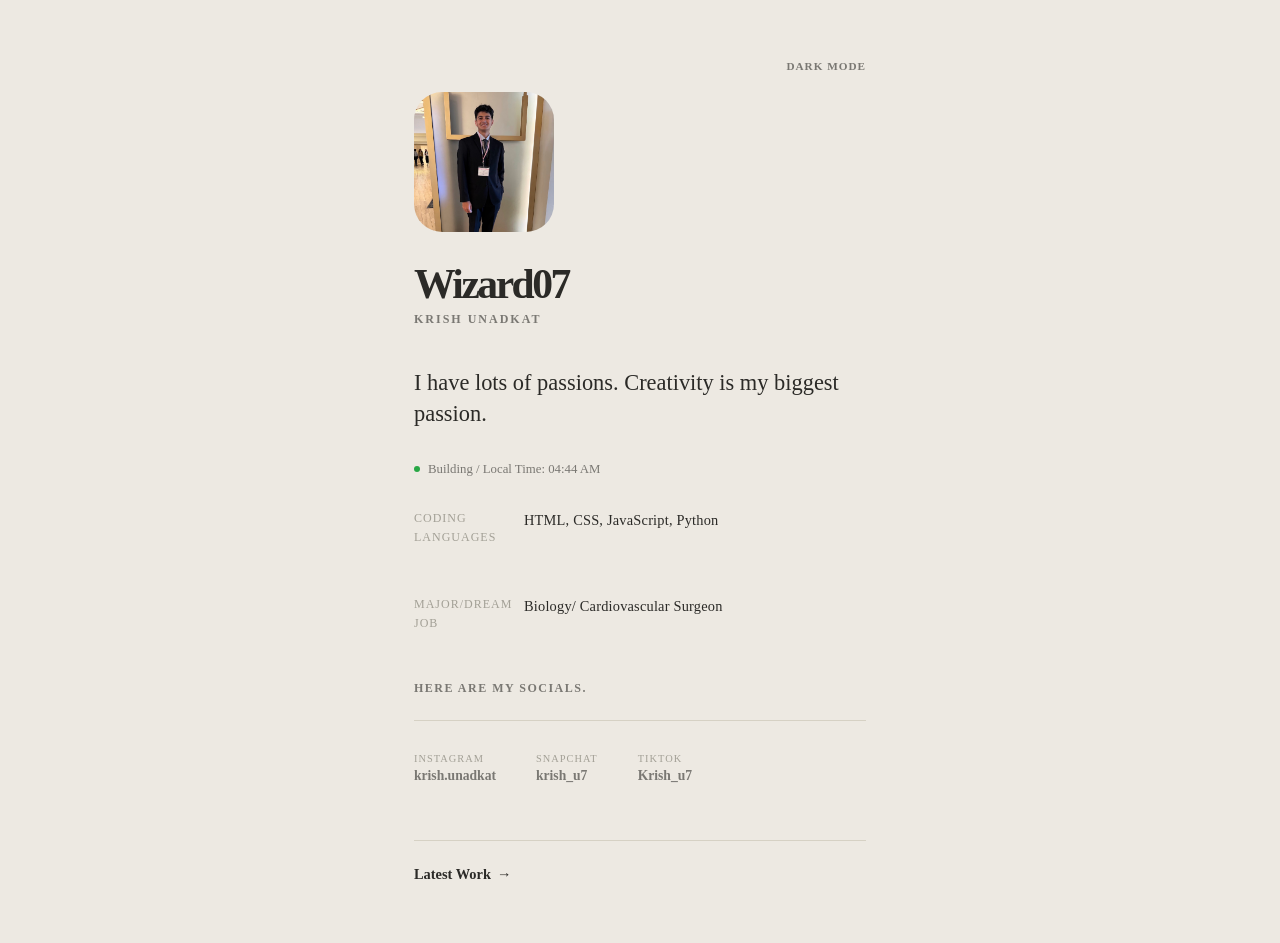
==== index.html @ 0f755834 "Add files via upload" ====
<!DOCTYPE html>

  <head>
  <meta charset="UTF-8">
  <meta name="viewport" content="width=device-width, initial-scale=1.0">
  <title>Krish's Socials</title>
  <link rel="stylesheet" href="index.css">
</head>

<body>

  <button class="theme-toggle-btn" id="themeToggle">Dark Mode</button>

<header class="reveal-item">

  <img src="IMG_3256.jpg">
  <h1>Wizard07</h1>
  <h2>Krish Unadkat</h2>
  <h3>I have lots of passions. Creativity is my biggest passion.</h3>

  <div class="status-row">
    <div class="status-dot"></div>
    <span id="liveStatus">Building / local Time: Loading...</span>
  </div>

</header>

<div class="languages-container reveal-item">
  <div class="language-row">
    <span class="language-label">Coding Languages</span>
    <span class="language-list">HTML, CSS, JavaScript, Python</span>
  </div>
</div>

<div class="future-major-container reveal-item">
  <div class="future-major-row">
    <span class="future-major-label">Major/Dream Job</span>
    <span class="future-major-list">Biology/ Cardiovascular Surgeon</span>
  </div>
</div>

<h4 class="reveal-item">Here are my socials.</h4>

<div class="socials-container">
  
  <div class="social-item1 reveal-item" style="transition-delay: 0s;">
    <p class="platform-name">Instagram</p>
    <a href="https://www.instagram.com/krish.unadkat?igsi=NTc4MTIwNjQ2YQ%3D%3D&utm_source=qr" target="_blank">krish.unadkat</a>
  </div>

  <div class="social-item2 reveal-item" style="transition-delay: 0.1s;">
    <p class="platform-name">Snapchat</p>
    <a href="https://snapchat.com/t/zs30ijdB" target="_blank">krish_u7</a>
  </div>

  <div class="social-item3 reveal-item" style="transition-delay: 0.2s;">
    <p class="platform-name">Tiktok</p>
    <a href="https://www.tiktok.com/@krish_u7?_r=1&_t=ZP-99SlKTSKXVP" target="_blank">Krish_u7</a>
  </div>
</div>

<div class="work-link-container reveal-item" style="transition-delay: 0.3s;">
  <a href="index2.html" class="work-link">
    Latest Work <span class="arrow">→</span>
  </a>
</div>

<script src="index.js"></script>

</body>

</html>
---- index.css ----
/* CSS for front page of website */
* {
    margin: 0;
    padding: 0;
    box-sizing: border-box;
    font-family: Inter;
}

body {
    background-color: #EDE9E2;
    color: #2B2A27;           
    display: flex;
    flex-direction: column;
    align-items: flex-start;  
    max-width: 500px;
    margin: 0 auto;           
    padding: 60px 24px;
}


header {
    width: 100%;
}

header img {
    width: 140px;
    height: 140px;
    border-radius: 28px;     
    object-fit: cover;
    object-position: top;
    margin-bottom: 24px;
}

h1 {
    font-size: 2.6rem;
    font-weight: 700;
    letter-spacing: -2.5px;
    margin-bottom: 4px;
}

h2 {
    font-size: 0.75rem;
    font-weight: 600;
    letter-spacing: 2px;
    color: #7A7873;
    text-transform: uppercase;
    margin-bottom: 40px;
}

h3 {
    font-size: 1.4rem;
    font-weight: 400;
    line-height: 1.4;
    margin-bottom: 32px;
}


.languages-container {
    width: 100%;
    margin-bottom: 48px;     
}

.language-row {
    display: flex;
    font-size: 0.9rem;
    line-height: 1.6;
}

.language-label {
    width: 110px;            
    color: #A3A096;          
    font-size: 0.75rem;
    font-weight: 500;
    text-transform: uppercase;
    letter-spacing: 1px;
}

.language-list {
    font-weight: 500;
    color: #2B2A27;          
    letter-spacing: 0.2px;
}

.future-major-container {
  width: 100%;
  margin-bottom: 48px;
}

.future-major-row {
  display: flex;
  font-size: 0.9rem;
  line-height: 1.6;
}

.future-major-label {
  width: 110px;
  color: #A3A096;
  font-size: 0.75rem;
  font-weight: 500;
  text-transform: uppercase;
  letter-spacing: 1px;
}

.future-major-list {
  font-weight: 500;
  color: #2B2A27;
  letter-spacing: 0.2px;
}

h4 {
    width: 100%;
    font-size: 0.75rem;
    font-weight: 600;
    letter-spacing: 1.5px;
    color: #7A7873;
    text-transform: uppercase;
    border-bottom: 1px solid #D6D1C4; 
    padding-bottom: 24px;
    margin-bottom: 32px;
}

.socials-container {
    width: 100%;
    display: flex;
    gap: 40px;               
}

.social-item1, .social-item2, .social-item3 {
    display: flex;
    flex-direction: column;  
    gap: 4px;
}

.platform-name {
    font-size: 0.65rem;
    font-weight: 500;
    color: #A3A096;          
    text-transform: uppercase;
    letter-spacing: 1px;
}


.socials-container a {
    display: inline-block;    
    text-decoration: none;
    font-size: 0.85rem;
    font-weight: 600;
    color: #7A7873;          
    transform: translateY(0); 
    
    
    transition: color 0.25s ease, transform 0.25s ease; 
}


.socials-container a:hover {
    color: #2B2A27;               
    transform: translateY(-2px);     
}
.work-link-container {
  width: 100%;
  margin-top: 56px;
  border-top: 1px solid #D6D1c4;
  padding-top: 24px;
}

.work-link {
  text-decoration: none;
  font-size: 0.9rem;
  font-weight: 600;
  color: #2B2A27;
  display: inline-flex;
  align-items: center;
  gap: 6px;
  transition: color 0.25s ease;
}

.work-link .arrow{
  display: inline-block;
  transition: transform 0.25s ease;
}

.work-link:hover {
  color: #7A7873
}

.work-link:hover .arrow {
  transform: translateX(4px);
}

/*Java script implimentation for fade in effect on scroll*/

body {
    opacity: 0;
    transition: opacity 0.4s ease-in-out;
}

body.page-loaded {
    opacity: 1;
}

.reveal-item {
    opacity: 0;
    transform: translateY(20px);
    transition: opacity 0.6s cubic-bezier(0.215, 0.610, 0.355, 1), 
                transform 0.6s cubic-bezier(0.215, 0.610, 0.355, 1);
}

.reveal-item.is-visible {
    opacity: 1;
    transform: translateY(0);
}

/* Dark mode switch */
body.dark-mode {
    background-color: #1A1917;
    color: #E2DFD8;
}

body.dark-mode h2, 
body.dark-mode h4,
body.dark-mode .platform-name,
body.dark-mode .language-label,
body.dark-mode .future-major-label,
body.dark-mode .project-tech,
body.dark-mode .project-description,
body.dark-mode .language-list,
body.dark-mode .future-major-list {
    color: #9C9A93;
}

body.dark-mode h4,
body.dark-mode .work-link-container,
body.dark-mode .back-link-container {
    border-color: #383733;
}

body.dark-mode .socials-container a,
body.dark-mode .project-title {
    color: #9C9A93;
}

body.dark-mode .socials-container a:hover,
body.dark-mode .work-link,
body.dark-mode .back-link,
body.dark-mode .project-title:hover {
    color: #E2DFD8;
}

.theme-toggle-btn {
    align-self: flex-end;
    background: none;
    border: none;
    font-size: 0.7rem;
    font-weight: 600;
    text-transform: uppercase;
    letter-spacing: 1px;
    color: #7A7873;
    cursor: pointer;
    margin-bottom: 20px;
    transition: color 0.25s ease;
}
body.dark-mode .theme-toggle-btn {
    color: #9C9A93;
}
.theme-toggle-btn:hover {
    color: #2B2A27;
}
body.dark-mode .theme-toggle-btn:hover {
    color: #E2DFD8;
}

/* local time and blinking dot for activity status */
.status-row {
    display: flex;
    align-items: center;
    gap: 8px;
    font-size: 0.8rem;
    color: #7A7873;
    margin-bottom: 32px;
}
body.dark-mode .status-row {
    color: #9C9A93;
}

.status-dot {
    width: 6px;
    height: 6px;
    background-color: #28a745;
    border-radius: 50%;
    animation: blink 2s infinite ease-in-out;
}

@keyframes blink {
    0%, 100% { opacity: 0.4; }
    50% { opacity: 1; }
}
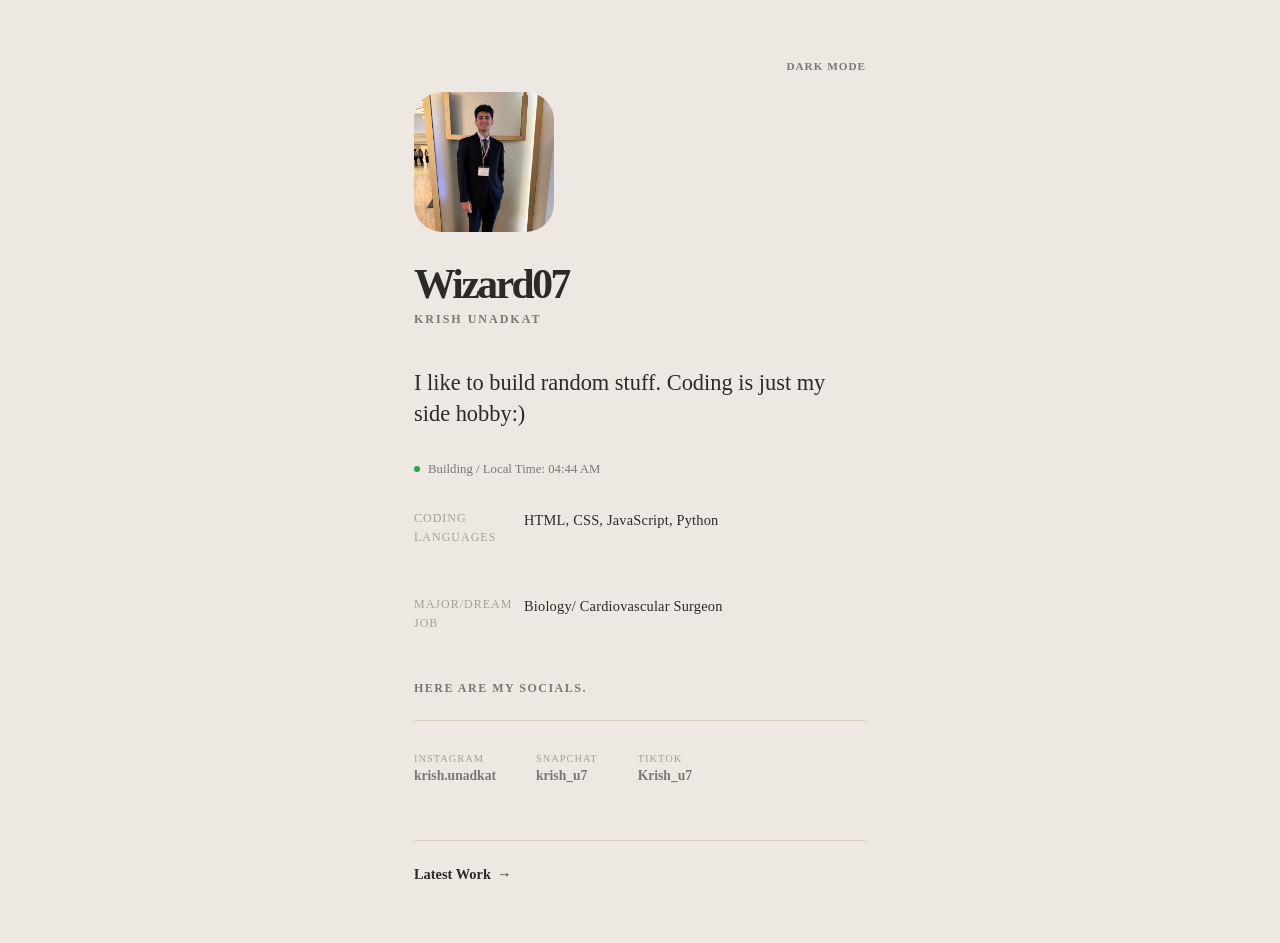
==== commit babbec56: "Update passion description in index.html" ====
--- a/index.html
+++ b/index.html
@@ -16,7 +16,7 @@
   <img src="IMG_3256.jpg">
   <h1>Wizard07</h1>
   <h2>Krish Unadkat</h2>
-  <h3>I have lots of passions. Creativity is my biggest passion.</h3>
+  <h3>I like to build random stuff. Coding is just my side hobby:)</h3>
 
   <div class="status-row">
     <div class="status-dot"></div>
